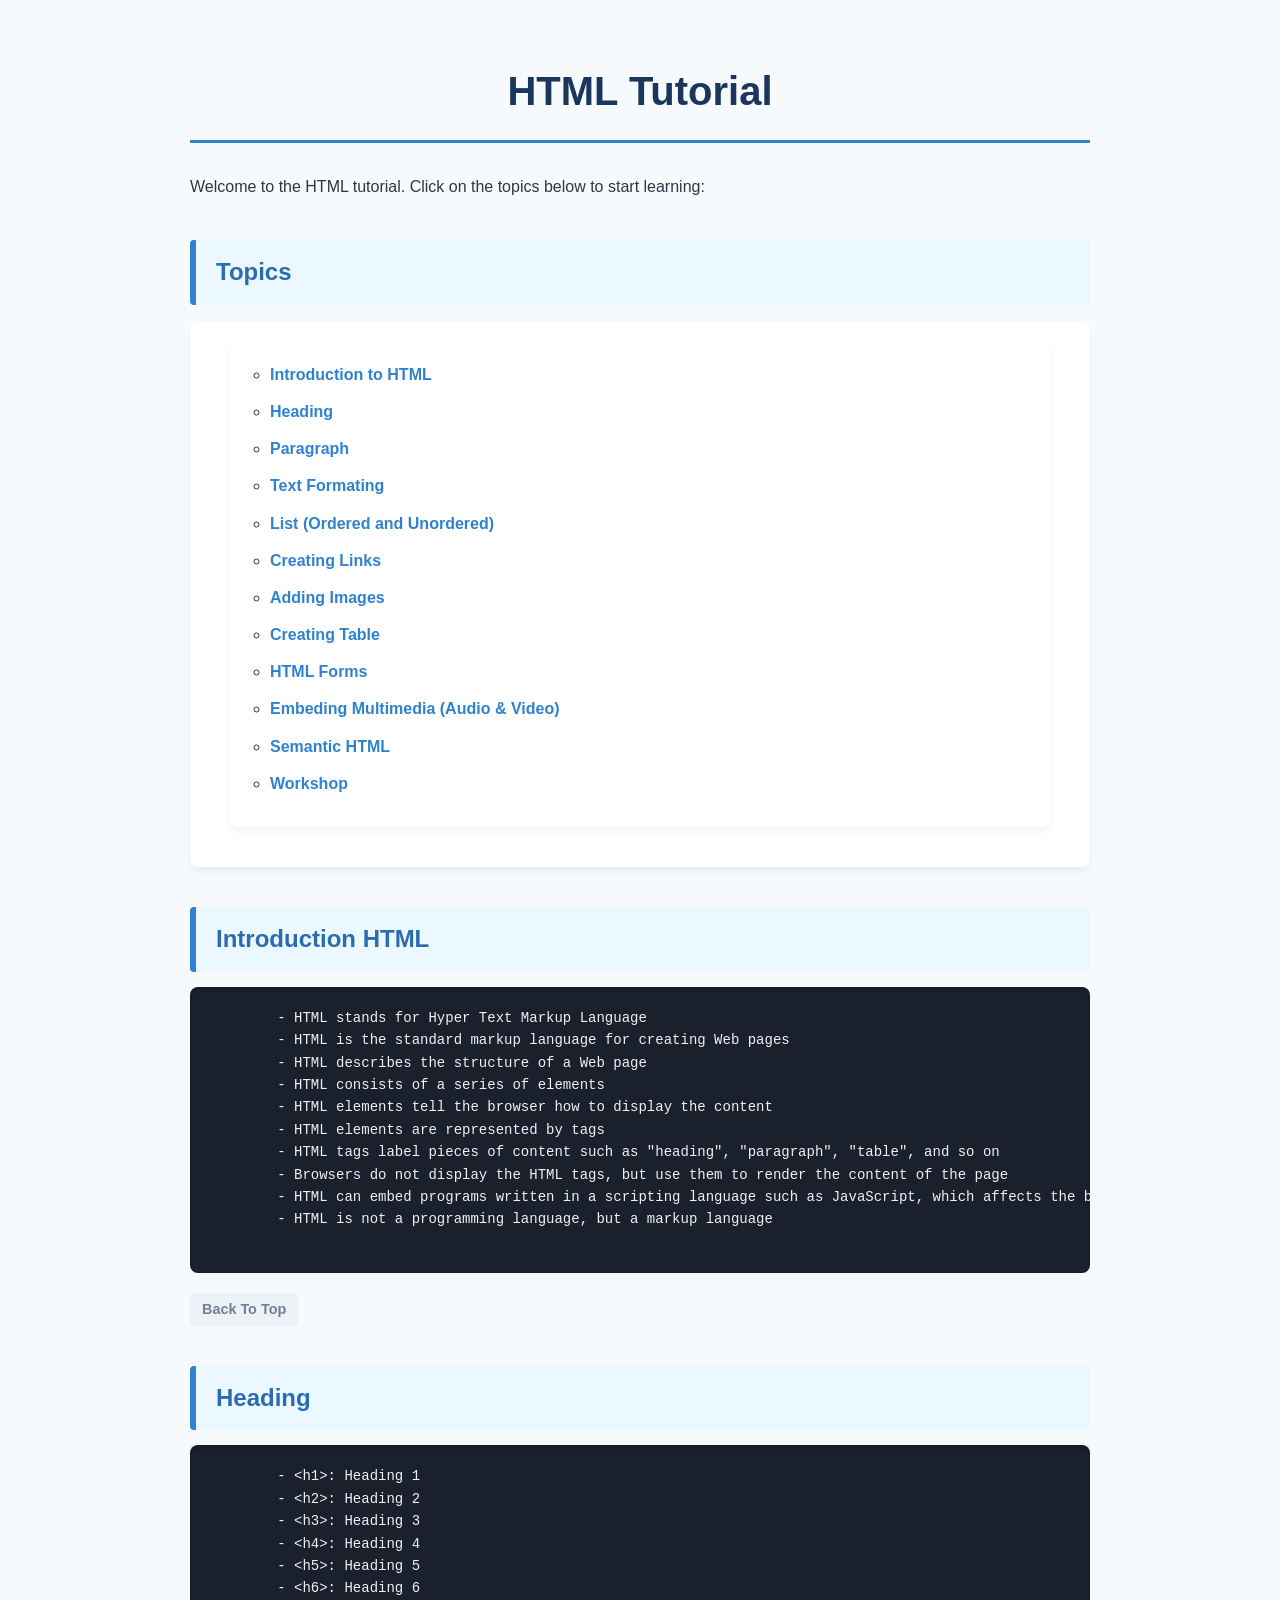
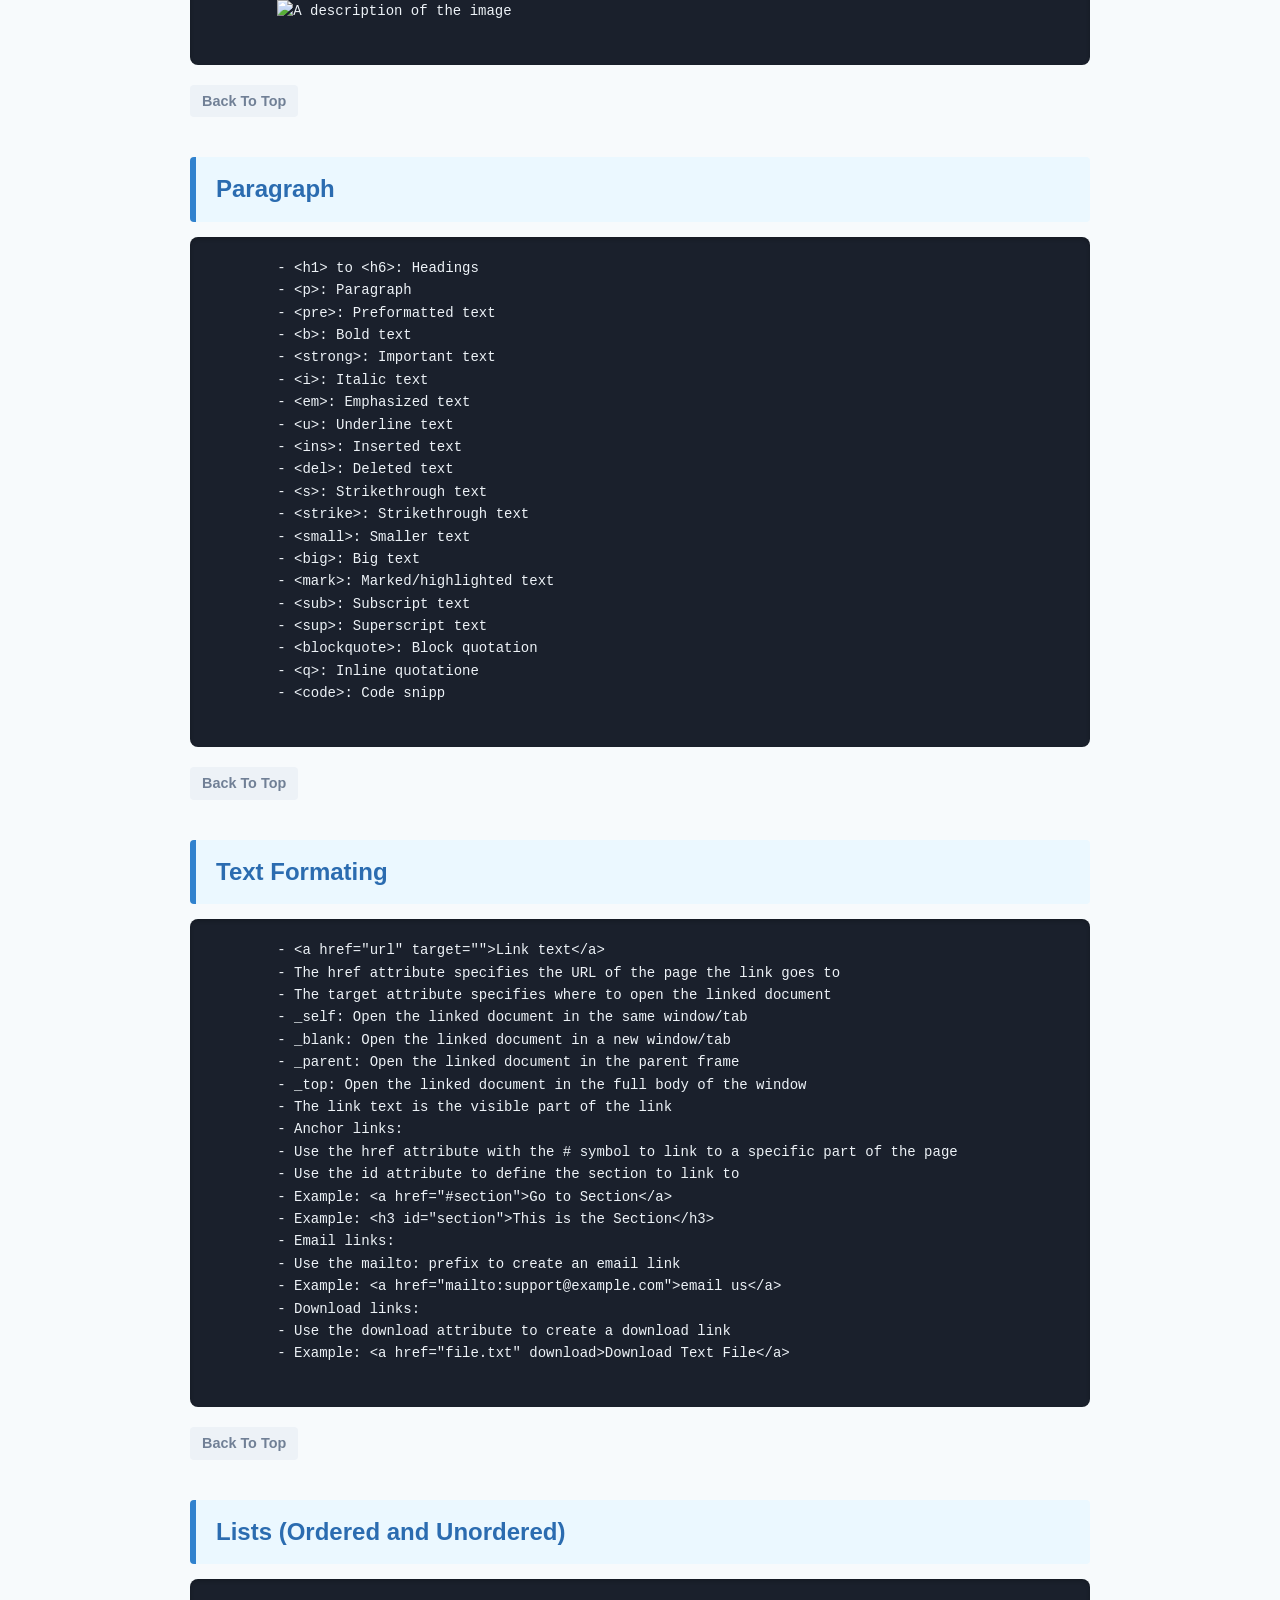
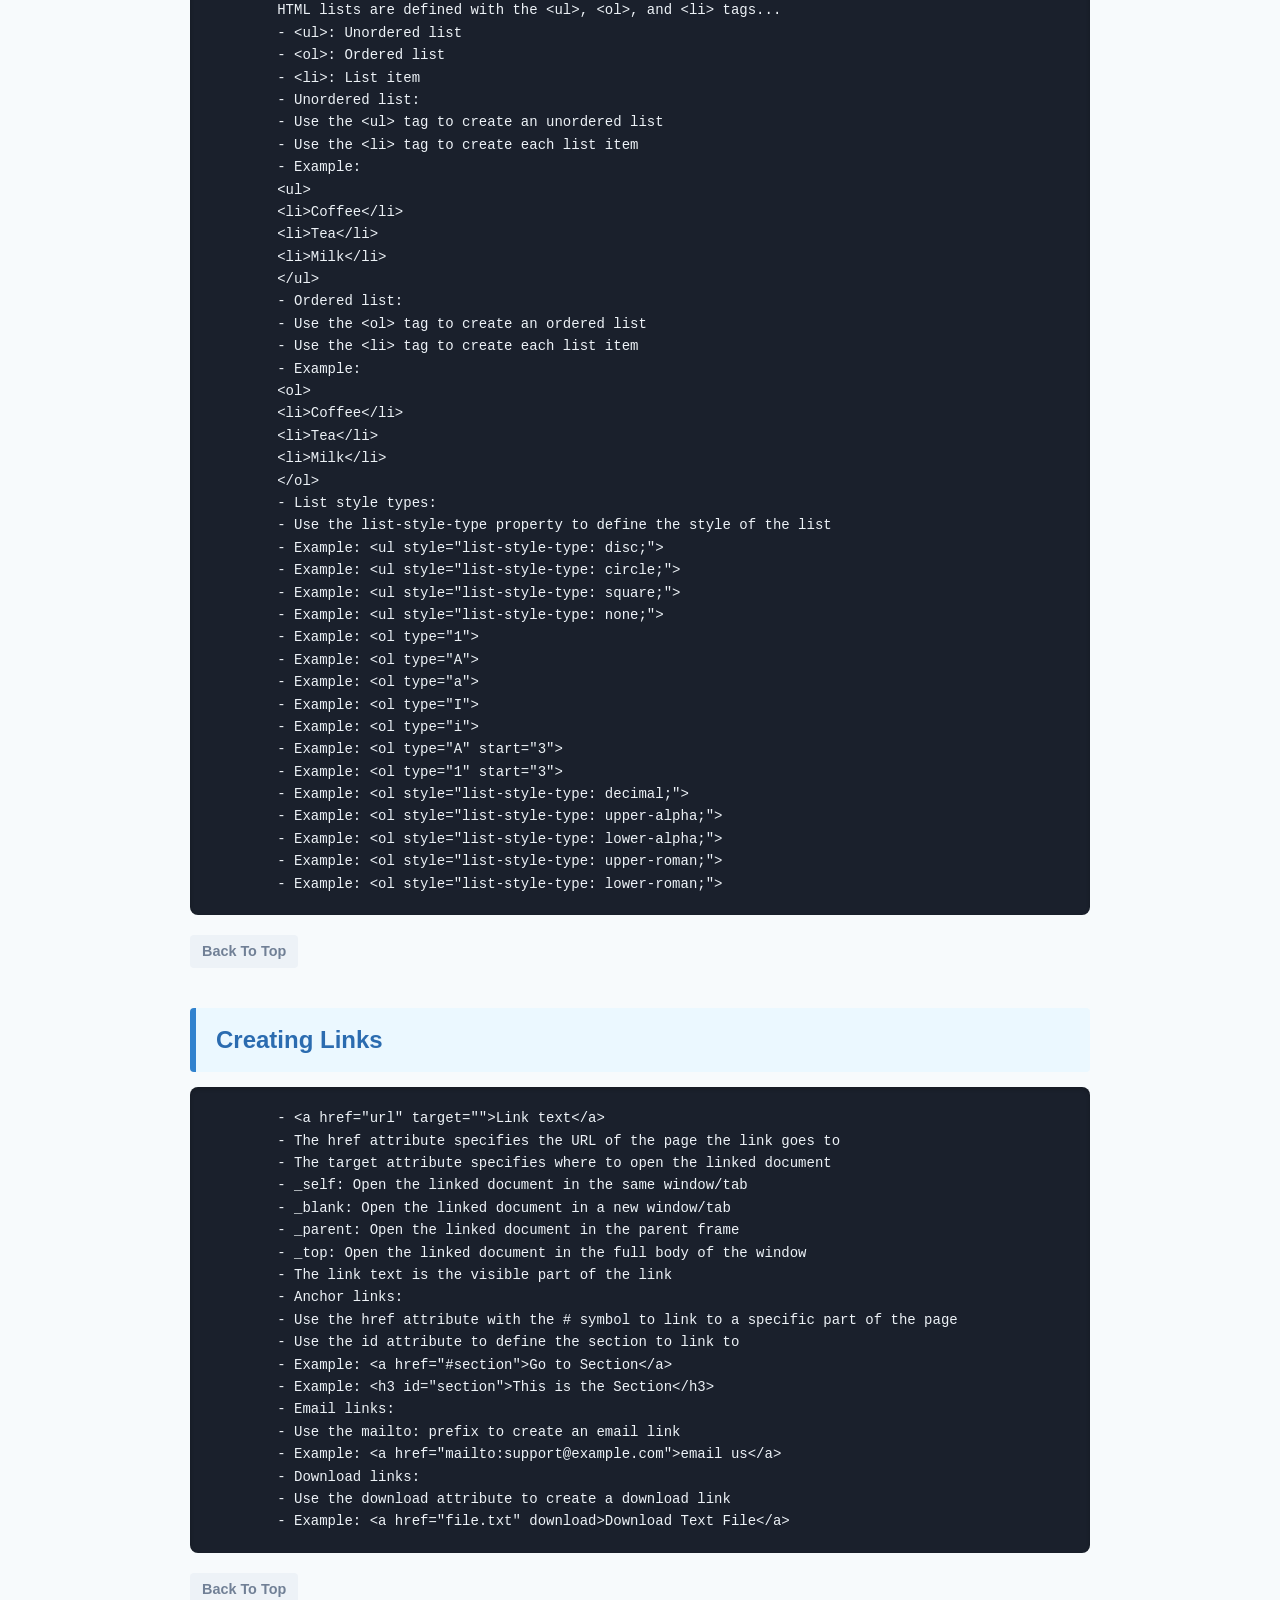
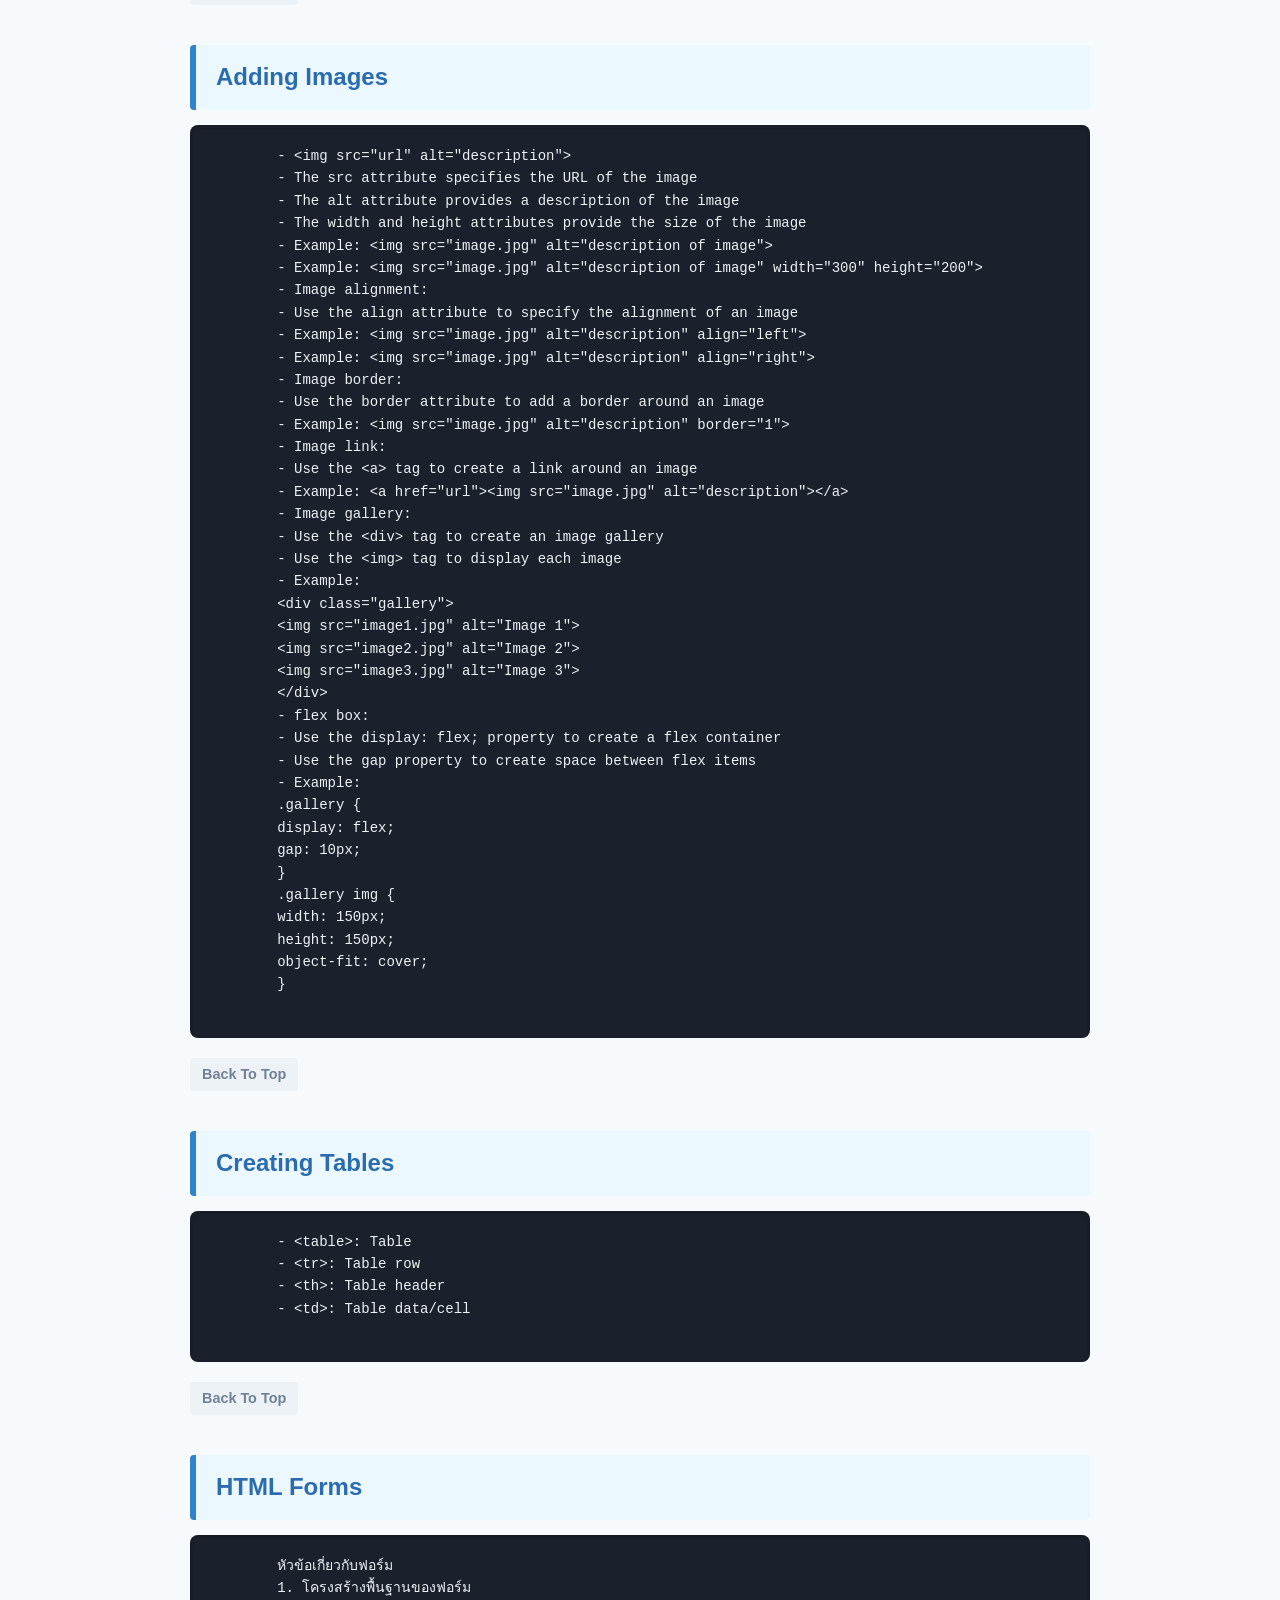
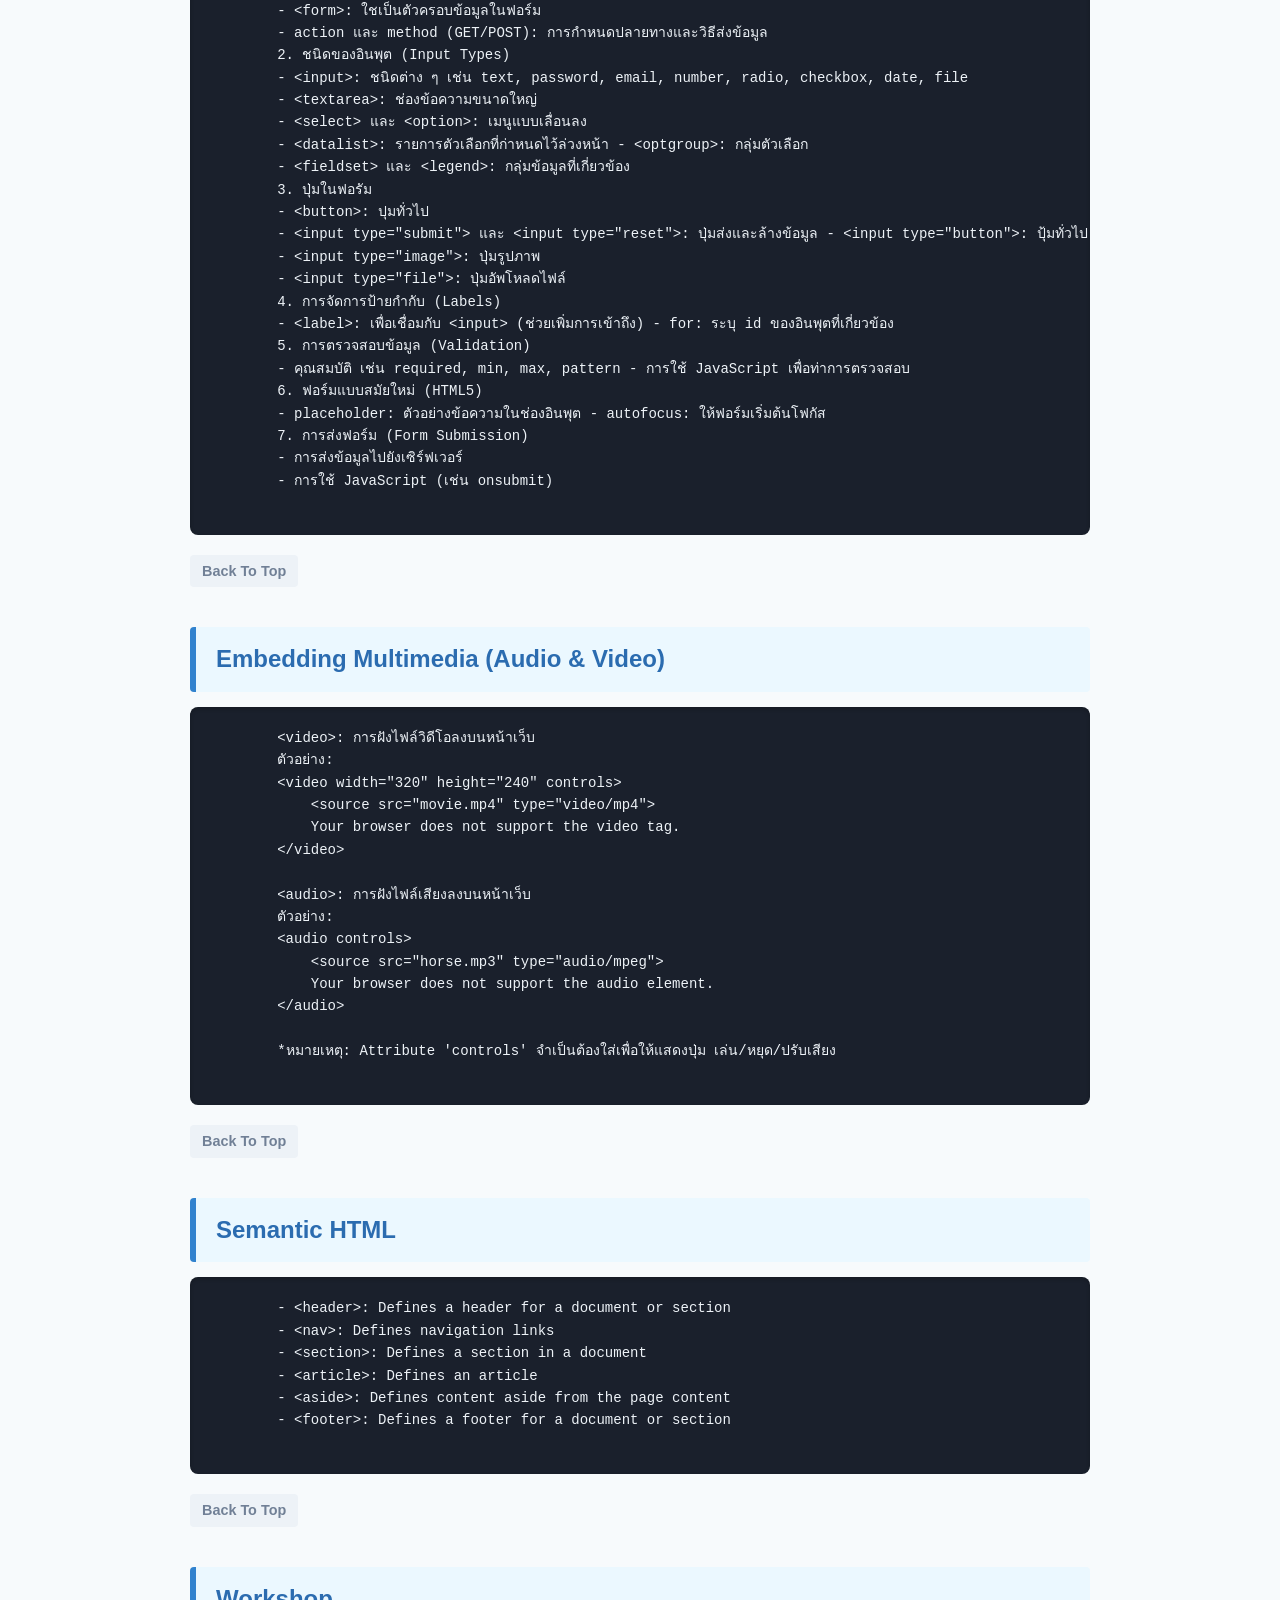
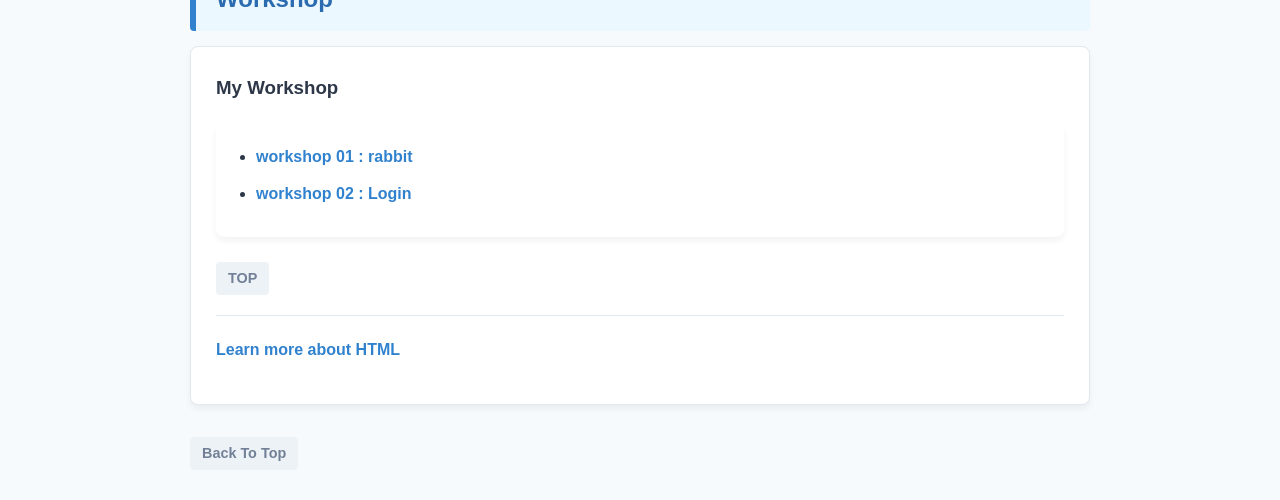
==== WebDesign2/index.html @ a254de2a "How to use HTML" ====
<!DOCTYPE html>
<html lang="en">

<head>
    <meta charset="UTF-8">
    <meta name="viewport" content="width=device-width, initial-scale=1.0">
    <title>Web Workshop : 684259008</title>
    <link rel="stylesheet" href="index.css">
</head>

<body>
    <h1>HTML Tutorial</h1>
    <p>Welcome to the HTML tutorial. Click on the topics below to start learning:</p>

    <h2>Topics</h2>
    <ul>
<ul>
        <li><a href="#intro">Introduction to HTML</a></li>
        <li><a href="#heading">Heading</a></li>
        <li><a href="#paragraph">Paragraph</a></li>
        <li><a href="#formatting">Text Formating</a></li>
        <li><a href="#lists">List (Ordered and Unordered)</a></li>
        <li><a href="#links">Creating Links</a></li>
        <li><a href="#images">Adding Images</a></li>
        <li><a href="#tables">Creating Table</a></li>
        <li><a href="#forms">HTML Forms</a></li>
        <li><a href="#multimedia">Embeding Multimedia (Audio & Video)</a></li>
        <li><a href="#semantic">Semantic HTML</a></li>
        <li><a href="#workshop">Workshop</a></li>
    </ul>
    </ul>

    <h2 id="intro">Introduction HTML</h2>
    <pre>
        - HTML stands for Hyper Text Markup Language
        - HTML is the standard markup language for creating Web pages
        - HTML describes the structure of a Web page
        - HTML consists of a series of elements
        - HTML elements tell the browser how to display the content
        - HTML elements are represented by tags
        - HTML tags label pieces of content such as "heading", "paragraph", "table", and so on
        - Browsers do not display the HTML tags, but use them to render the content of the page
        - HTML can embed programs written in a scripting language such as JavaScript, which affects the behavior and content of web pages 
        - HTML is not a programming language, but a markup language
    </pre>
    <a href="#top">Back To Top</a>

    <h2 id="heading">Heading</h2>
    <pre>
        - &lt;h1&gt;: Heading 1
        - &lt;h2&gt;: Heading 2
        - &lt;h3&gt;: Heading 3
        - &lt;h4&gt;: Heading 4
        - &lt;h5&gt;: Heading 5
        - &lt;h6&gt;: Heading 6
        <img src="image.jpg" alt="A description of the image">
    </pre>
    <a href="#top">Back To Top</a>

    <h2 id="paragraph">Paragraph</h2>
    <pre>
        - &lt;h1&gt; to &lt;h6&gt;: Headings
        - &lt;p&gt;: Paragraph
        - &lt;pre&gt;: Preformatted text
        - &lt;b&gt;: Bold text
        - &lt;strong&gt;: Important text
        - &lt;i&gt;: Italic text
        - &lt;em&gt;: Emphasized text
        - &lt;u&gt;: Underline text
        - &lt;ins&gt;: Inserted text
        - &lt;del&gt;: Deleted text
        - &lt;s&gt;: Strikethrough text
        - &lt;strike&gt;: Strikethrough text
        - &lt;small&gt;: Smaller text
        - &lt;big&gt;: Big text
        - &lt;mark&gt;: Marked/highlighted text
        - &lt;sub&gt;: Subscript text
        - &lt;sup&gt;: Superscript text
        - &lt;blockquote&gt;: Block quotation
        - &lt;q&gt;: Inline quotatione
        - &lt;code&gt;: Code snipp
    </pre>
    <a href="#top">Back To Top</a>

    <h2 id="formatting">Text Formating</h2>
    <pre>
        - &lt;a href="url" target=""&gt;Link text&lt;/a&gt;
        - The href attribute specifies the URL of the page the link goes to
        - The target attribute specifies where to open the linked document
        - _self: Open the linked document in the same window/tab
        - _blank: Open the linked document in a new window/tab
        - _parent: Open the linked document in the parent frame
        - _top: Open the linked document in the full body of the window
        - The link text is the visible part of the link
        - Anchor links:
        - Use the href attribute with the # symbol to link to a specific part of the page
        - Use the id attribute to define the section to link to
        - Example: &lt;a href="#section"&gt;Go to Section&lt;/a&gt;
        - Example: &lt;h3 id="section"&gt;This is the Section&lt;/h3&gt;
        - Email links:
        - Use the mailto: prefix to create an email link
        - Example: &lt;a href="mailto:support@example.com"&gt;email us&lt;/a&gt;
        - Download links:
        - Use the download attribute to create a download link
        - Example: &lt;a href="file.txt" download&gt;Download Text File&lt;/a&gt;
    </pre>
    <a href="#top">Back To Top</a>

    <h2 id="lists">Lists (Ordered and Unordered)</h2>
    <pre>
        HTML lists are defined with the &lt;ul&gt;, &lt;ol&gt;, and &lt;li&gt; tags...
        - &lt;ul&gt;: Unordered list
        - &lt;ol&gt;: Ordered list
        - &lt;li&gt;: List item
        - Unordered list:
        - Use the &lt;ul&gt; tag to create an unordered list
        - Use the &lt;li&gt; tag to create each list item
        - Example:
        &lt;ul&gt;
        &lt;li&gt;Coffee&lt;/li&gt;
        &lt;li&gt;Tea&lt;/li&gt;
        &lt;li&gt;Milk&lt;/li&gt;
        &lt;/ul&gt;
        - Ordered list:
        - Use the &lt;ol&gt; tag to create an ordered list
        - Use the &lt;li&gt; tag to create each list item
        - Example:
        &lt;ol&gt;
        &lt;li&gt;Coffee&lt;/li&gt;
        &lt;li&gt;Tea&lt;/li&gt;
        &lt;li&gt;Milk&lt;/li&gt;
        &lt;/ol&gt;
        - List style types:
        - Use the list-style-type property to define the style of the list
        - Example: &lt;ul style="list-style-type: disc;"&gt;
        - Example: &lt;ul style="list-style-type: circle;"&gt;
        - Example: &lt;ul style="list-style-type: square;"&gt;
        - Example: &lt;ul style="list-style-type: none;"&gt;
        - Example: &lt;ol type="1"&gt;
        - Example: &lt;ol type="A"&gt;
        - Example: &lt;ol type="a"&gt;
        - Example: &lt;ol type="I"&gt;
        - Example: &lt;ol type="i"&gt;
        - Example: &lt;ol type="A" start="3"&gt;
        - Example: &lt;ol type="1" start="3"&gt;
        - Example: &lt;ol style="list-style-type: decimal;"&gt;
        - Example: &lt;ol style="list-style-type: upper-alpha;"&gt;
        - Example: &lt;ol style="list-style-type: lower-alpha;"&gt;
        - Example: &lt;ol style="list-style-type: upper-roman;"&gt;
        - Example: &lt;ol style="list-style-type: lower-roman;"&gt;
</pre>
    <a href="#top">Back To Top</a>

    <h2 id="links">Creating Links</h2>
    <pre>
        - &lt;a href="url" target=""&gt;Link text&lt;/a&gt;
        - The href attribute specifies the URL of the page the link goes to
        - The target attribute specifies where to open the linked document
        - _self: Open the linked document in the same window/tab
        - _blank: Open the linked document in a new window/tab
        - _parent: Open the linked document in the parent frame
        - _top: Open the linked document in the full body of the window
        - The link text is the visible part of the link
        - Anchor links:
        - Use the href attribute with the # symbol to link to a specific part of the page
        - Use the id attribute to define the section to link to
        - Example: &lt;a href="#section"&gt;Go to Section&lt;/a&gt;
        - Example: &lt;h3 id="section"&gt;This is the Section&lt;/h3&gt;
        - Email links:
        - Use the mailto: prefix to create an email link
        - Example: &lt;a href="mailto:support@example.com"&gt;email us&lt;/a&gt;
        - Download links:
        - Use the download attribute to create a download link
        - Example: &lt;a href="file.txt" download&gt;Download Text File&lt;/a&gt;
</pre>
    <a href="#top">Back To Top</a>

    <h2 id="images">Adding Images</h2>
    <pre>
        - &lt;img src="url" alt="description"&gt;
        - The src attribute specifies the URL of the image
        - The alt attribute provides a description of the image
        - The width and height attributes provide the size of the image
        - Example: &lt;img src="image.jpg" alt="description of image"&gt;
        - Example: &lt;img src="image.jpg" alt="description of image" width="300" height="200"&gt;
        - Image alignment:
        - Use the align attribute to specify the alignment of an image
        - Example: &lt;img src="image.jpg" alt="description" align="left"&gt;
        - Example: &lt;img src="image.jpg" alt="description" align="right"&gt;
        - Image border:
        - Use the border attribute to add a border around an image
        - Example: &lt;img src="image.jpg" alt="description" border="1"&gt;
        - Image link:
        - Use the &lt;a&gt; tag to create a link around an image
        - Example: &lt;a href="url"&gt;&lt;img src="image.jpg" alt="description"&gt;&lt;/a&gt;
        - Image gallery:
        - Use the &lt;div&gt; tag to create an image gallery
        - Use the &lt;img&gt; tag to display each image
        - Example:
        &lt;div class="gallery"&gt;
        &lt;img src="image1.jpg" alt="Image 1"&gt;
        &lt;img src="image2.jpg" alt="Image 2"&gt;
        &lt;img src="image3.jpg" alt="Image 3"&gt;
        &lt;/div>
        - flex box:
        - Use the display: flex; property to create a flex container
        - Use the gap property to create space between flex items
        - Example:
        .gallery {
        display: flex;
        gap: 10px;
        }
        .gallery img {
        width: 150px;
        height: 150px;
        object-fit: cover;
        }
    </pre>
    <a href="#top">Back To Top</a>

    <h2 id="tables">Creating Tables</h2>
    <pre>
        - &lt;table&gt;: Table
        - &lt;tr&gt;: Table row
        - &lt;th&gt;: Table header
        - &lt;td&gt;: Table data/cell
    </pre>
    <a href="#top">Back To Top</a>

    <h2 id="forms">HTML Forms</h2>
    <pre>
        หัวข้อเกี่ยวกับฟอร์ม
        1. โครงสร้างพื้นฐานของฟอร์ม
        - &lt;form&gt;: ใชเป็นตัวครอบข้อมูลในฟอร์ม
        - action และ method (GET/POST): การกําหนดปลายทางและวิธีส่งข้อมูล
        2. ชนิดของอินพุต (Input Types)
        - &lt;input&gt;: ชนิดต่าง ๆ เช่น text, password, email, number, radio, checkbox, date, file
        - &lt;textarea&gt;: ช่องข้อความขนาดใหญ่
        - &lt;select&gt; และ &lt;option&gt;: เมนูแบบเลื่อนลง
        - &lt;datalist&gt;: รายการตัวเลือกที่ก่าหนดไว้ล่วงหน้า - &lt;optgroup&gt;: กลุ่มตัวเลือก
        - &lt;fieldset&gt; และ &lt;legend&gt;: กลุ่มข้อมูลที่เกี่ยวข้อง
        3. ปุ่มในฟอรัม
        - &lt;button&gt;: ปุมทั่วไป
        - &lt;input type="submit"&gt; และ &lt;input type="reset"&gt;: ปุ่มส่งและล้างข้อมูล - &lt;input type="button"&gt;: ปุ้มทั่วไป
        - &lt;input type="image"&gt;: ปุ่มรูปภาพ
        - &lt;input type="file"&gt;: ปุ่มอัพโหลดไฟล์
        4. การจัดการป้ายกํากับ (Labels)
        - &lt;label&gt;: เพื่อเชื่อมกับ &lt;input&gt; (ช่วยเพิ่มการเข้าถึง) - for: ระบุ id ของอินพุตที่เกี่ยวข้อง
        5. การตรวจสอบข้อมูล (Validation)
        - คุณสมบัติ เช่น required, min, max, pattern - การใช้ JavaScript เพื่อท่าการตรวจสอบ
        6. ฟอร์มแบบสมัยใหม่ (HTML5)
        - placeholder: ตัวอย่างข้อความในช่องอินพุต - autofocus: ให้ฟอร์มเริ่มต้นโฟกัส
        7. การส่งฟอร์ม (Form Submission)
        - การส่งข้อมูลไปยังเซิร์ฟเวอร์
        - การใช้ JavaScript (เช่น onsubmit)
    </pre>
    <a href="#top">Back To Top</a>

    <h2 id="multimedia">Embedding Multimedia (Audio & Video)</h2>
    <pre>
        &lt;video&gt;: การฝังไฟล์วิดีโอลงบนหน้าเว็บ
        ตัวอย่าง:
        &lt;video width="320" height="240" controls&gt;
            &lt;source src="movie.mp4" type="video/mp4"&gt;
            Your browser does not support the video tag.
        &lt;/video&gt;

        &lt;audio&gt;: การฝังไฟล์เสียงลงบนหน้าเว็บ
        ตัวอย่าง:
        &lt;audio controls&gt;
            &lt;source src="horse.mp3" type="audio/mpeg"&gt;
            Your browser does not support the audio element.
        &lt;/audio&gt;

        *หมายเหตุ: Attribute 'controls' จำเป็นต้องใส่เพื่อให้แสดงปุ่ม เล่น/หยุด/ปรับเสียง
    </pre>
    <a href="#top">Back To Top</a>

    <h2 id="semantic">Semantic HTML</h2>
    <pre>
        - &lt;header&gt;: Defines a header for a document or section
        - &lt;nav&gt;: Defines navigation links
        - &lt;section&gt;: Defines a section in a document
        - &lt;article&gt;: Defines an article
        - &lt;aside&gt;: Defines content aside from the page content
        - &lt;footer&gt;: Defines a footer for a document or section
    </pre>
    <a href="#top">Back To Top</a>

    <h2 id="workshop">Workshop</h2>
    <div class="workshop-box">
        <h3>My Workshop</h3>
        <ul>
            <li><a href="">workshop 01 : rabbit</a></li>
            <li><a href="">workshop 02 : Login</a></li>
        </ul>
        <p><a href="#top">TOP</a></p>
        <hr>
        <p><a href="https://www.w3schools.com/html/" target="_blank">Learn more about HTML</a></p>
    </div>
    <br>
    <a href="#top">Back To Top</a>

</body>

</html>
---- WebDesign2/index.css ----
body {
    font-family: 'Segoe UI', Tahoma, Geneva, Verdana, sans-serif;
    line-height: 1.7;
    color: #2d3748;
    max-width: 900px;
    margin: 0 auto;
    padding: 30px 20px;
    background-color: #f7fafc;
}

h1 {
    color: #1a365d;
    border-bottom: 3px solid #3182ce;
    padding-bottom: 15px;
    text-align: center;
    font-size: 2.5rem;
    margin-bottom: 30px;
}

h2 {
    color: #2b6cb0;
    background-color: #ebf8ff;
    padding: 12px 20px;
    border-left: 6px solid #3182ce;
    border-radius: 4px;
    margin-top: 40px;
    margin-bottom: 15px;
    font-size: 1.5rem;
}

pre {
    background-color: #1a202c;
    color: #edf2f7;
    padding: 20px;
    border-radius: 8px;
    overflow-x: auto;
    font-family: 'Fira Code', 'Courier New', Courier, monospace;
    font-size: 14px;
    line-height: 1.6;
    box-shadow: inset 0 2px 4px rgba(0,0,0,0.2);
    margin-bottom: 15px;
}

ul {
    background: #ffffff;
    padding: 20px 40px;
    border-radius: 8px;
    box-shadow: 0 4px 6px rgba(0, 0, 0, 0.05);
    margin-bottom: 20px;
}

li {
    margin-bottom: 10px;
}

a {
    color: #3182ce;
    text-decoration: none;
    font-weight: 600;
    transition: color 0.2s ease;
}

a:hover {
    color: #2b6cb0;
    text-decoration: underline;
}

a[href="#top"] {
    display: inline-block;
    font-size: 0.9rem;
    color: #718096;
    background: #edf2f7;
    padding: 4px 12px;
    border-radius: 4px;
    margin-top: 5px;
}

a[href="#top"]:hover {
    background: #e2e8f0;
    color: #4a5568;
    text-decoration: none;
}

.workshop-box {
    background-color: #ffffff;
    border: 1px solid #e2e8f0;
    padding: 25px;
    border-radius: 8px;
    box-shadow: 0 4px 6px rgba(0, 0, 0, 0.05);
}

.workshop-box h3 {
    margin-top: 0;
    color: #2d3748;
}

hr {
    border: 0;
    border-top: 1px solid #e2e8f0;
    margin: 20px 0;
}
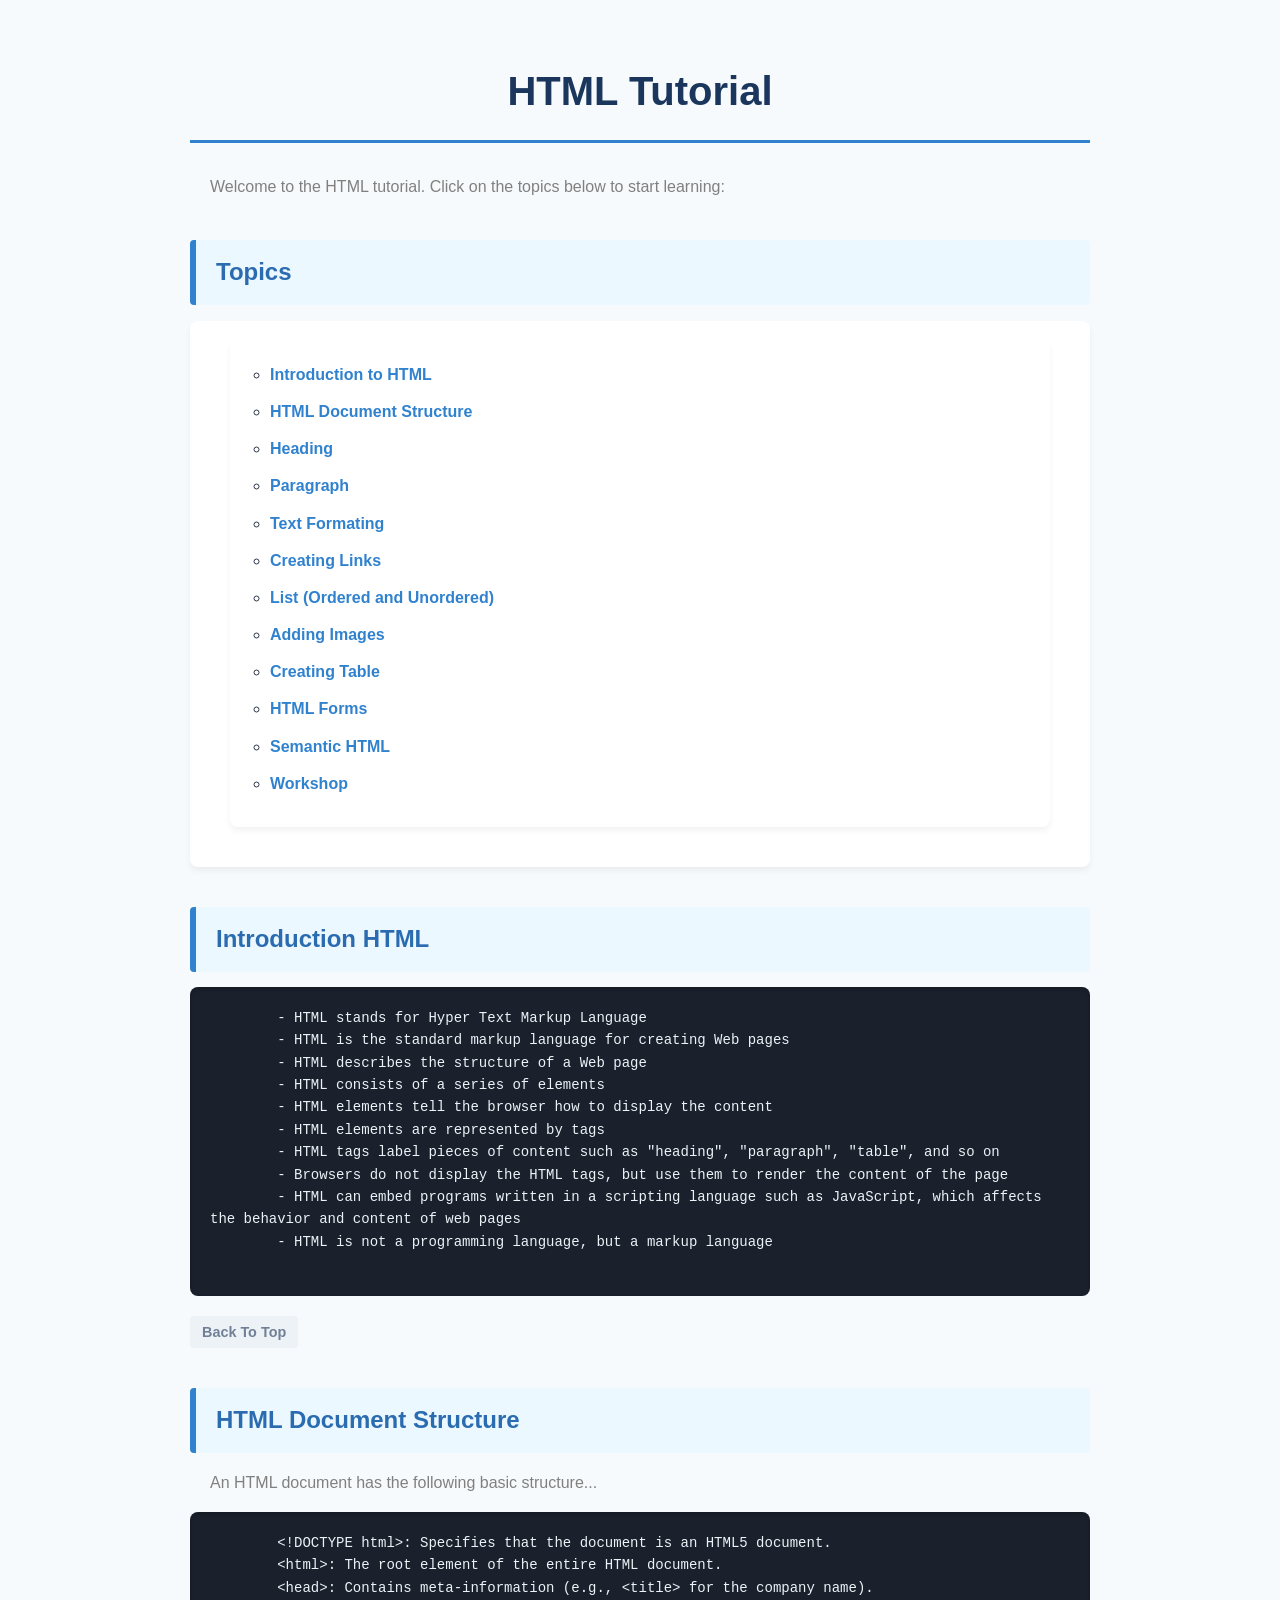
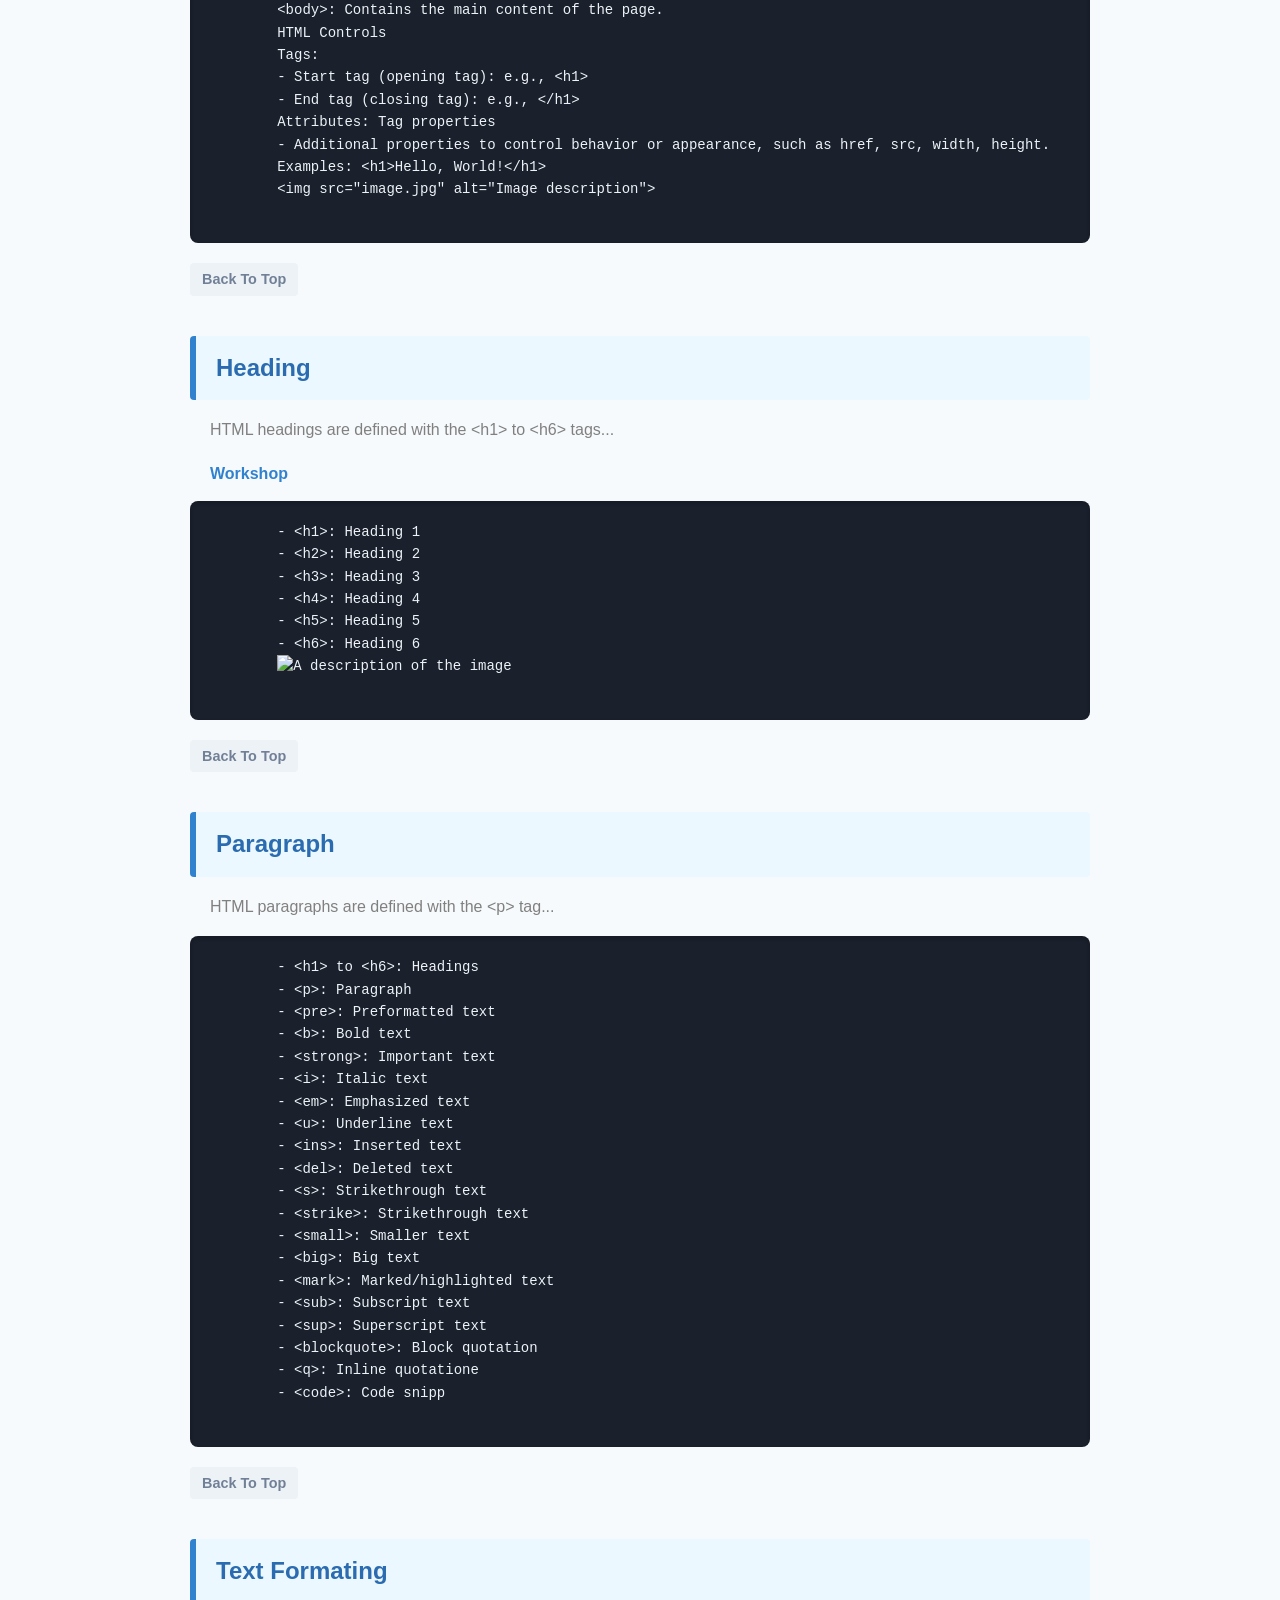
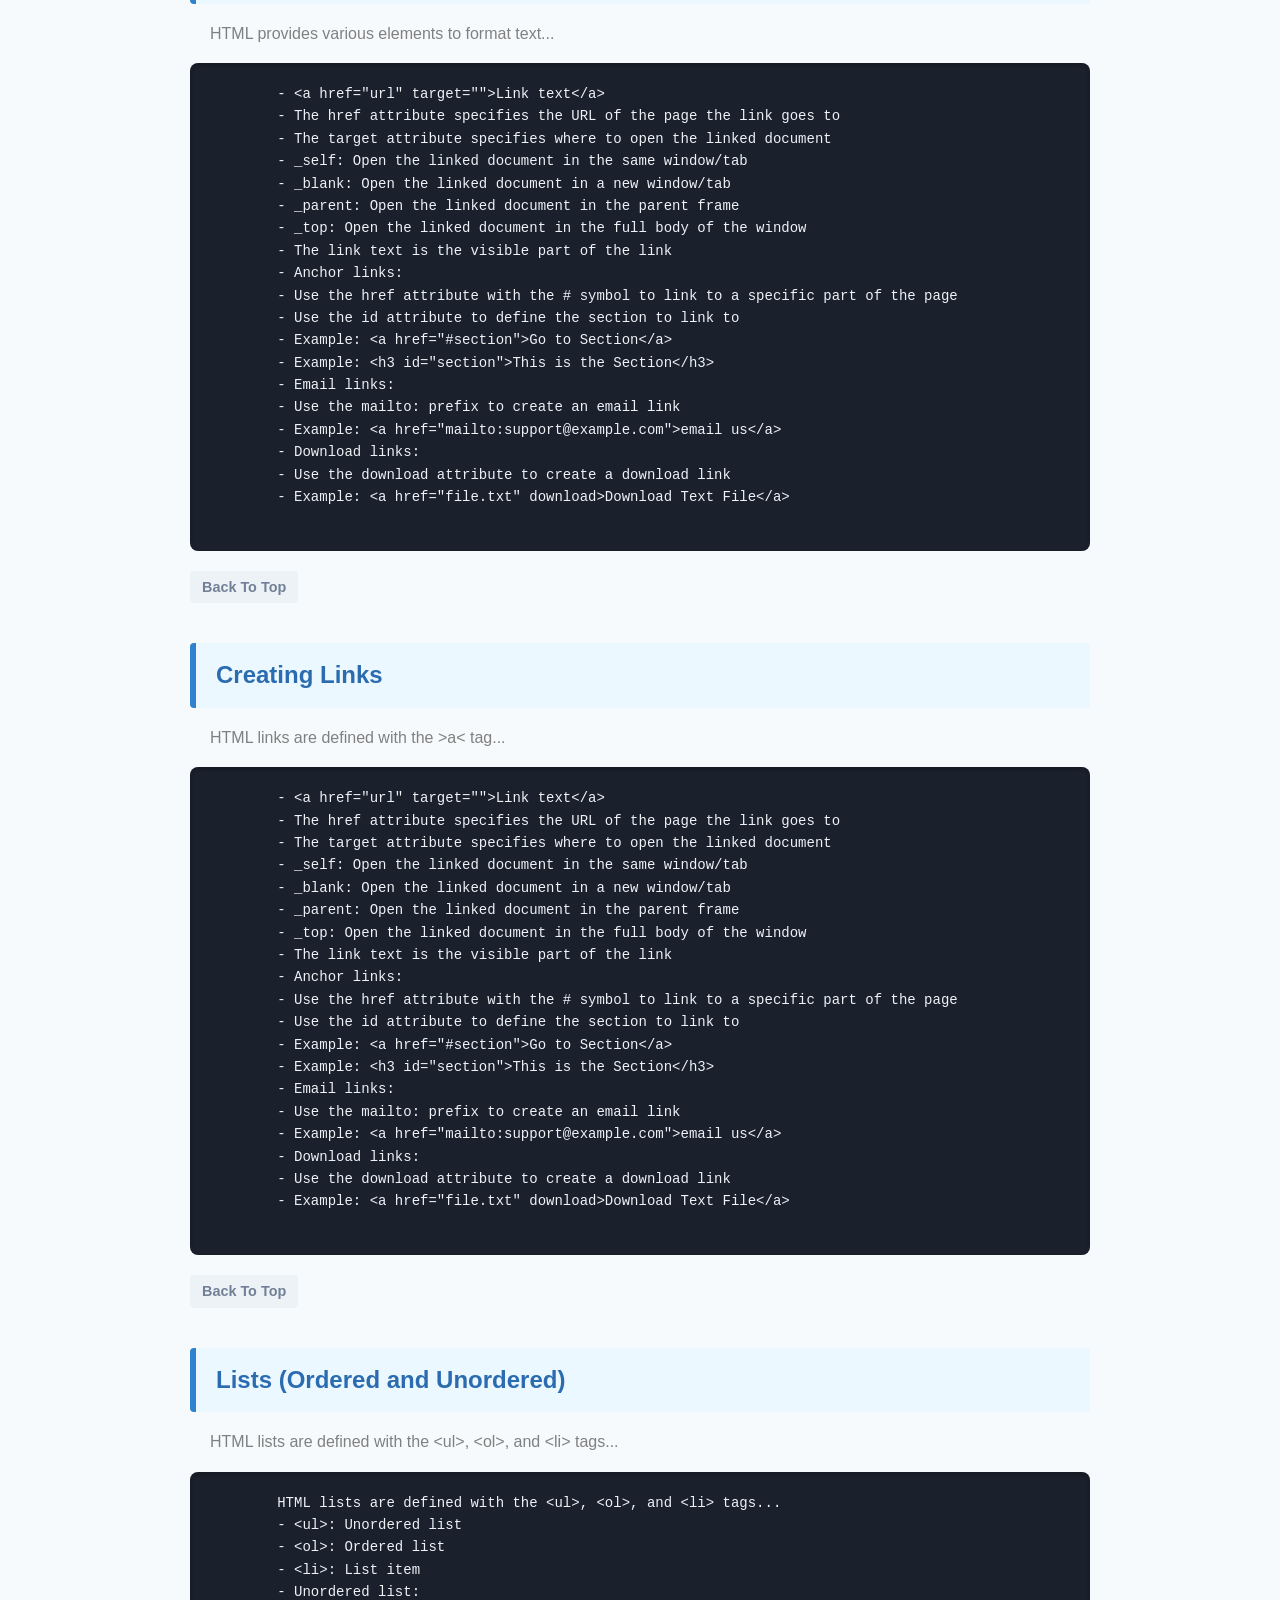
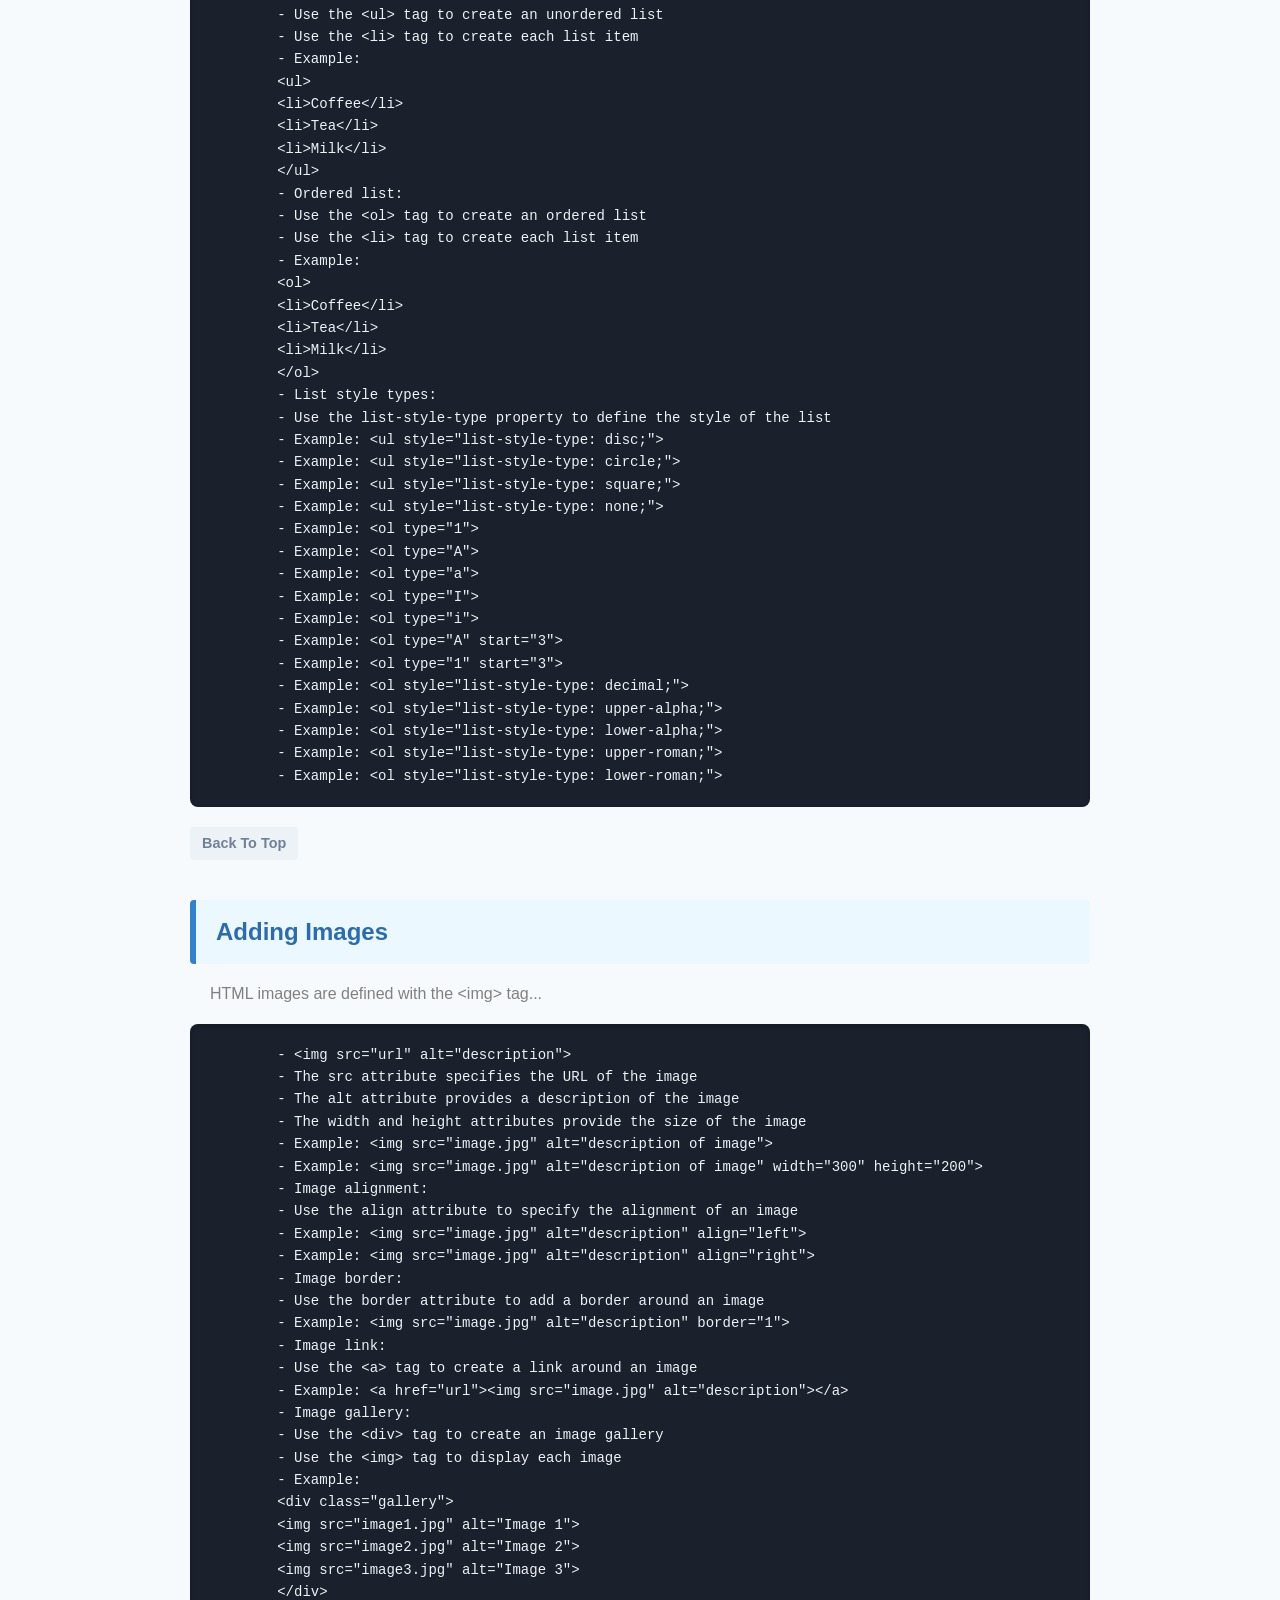
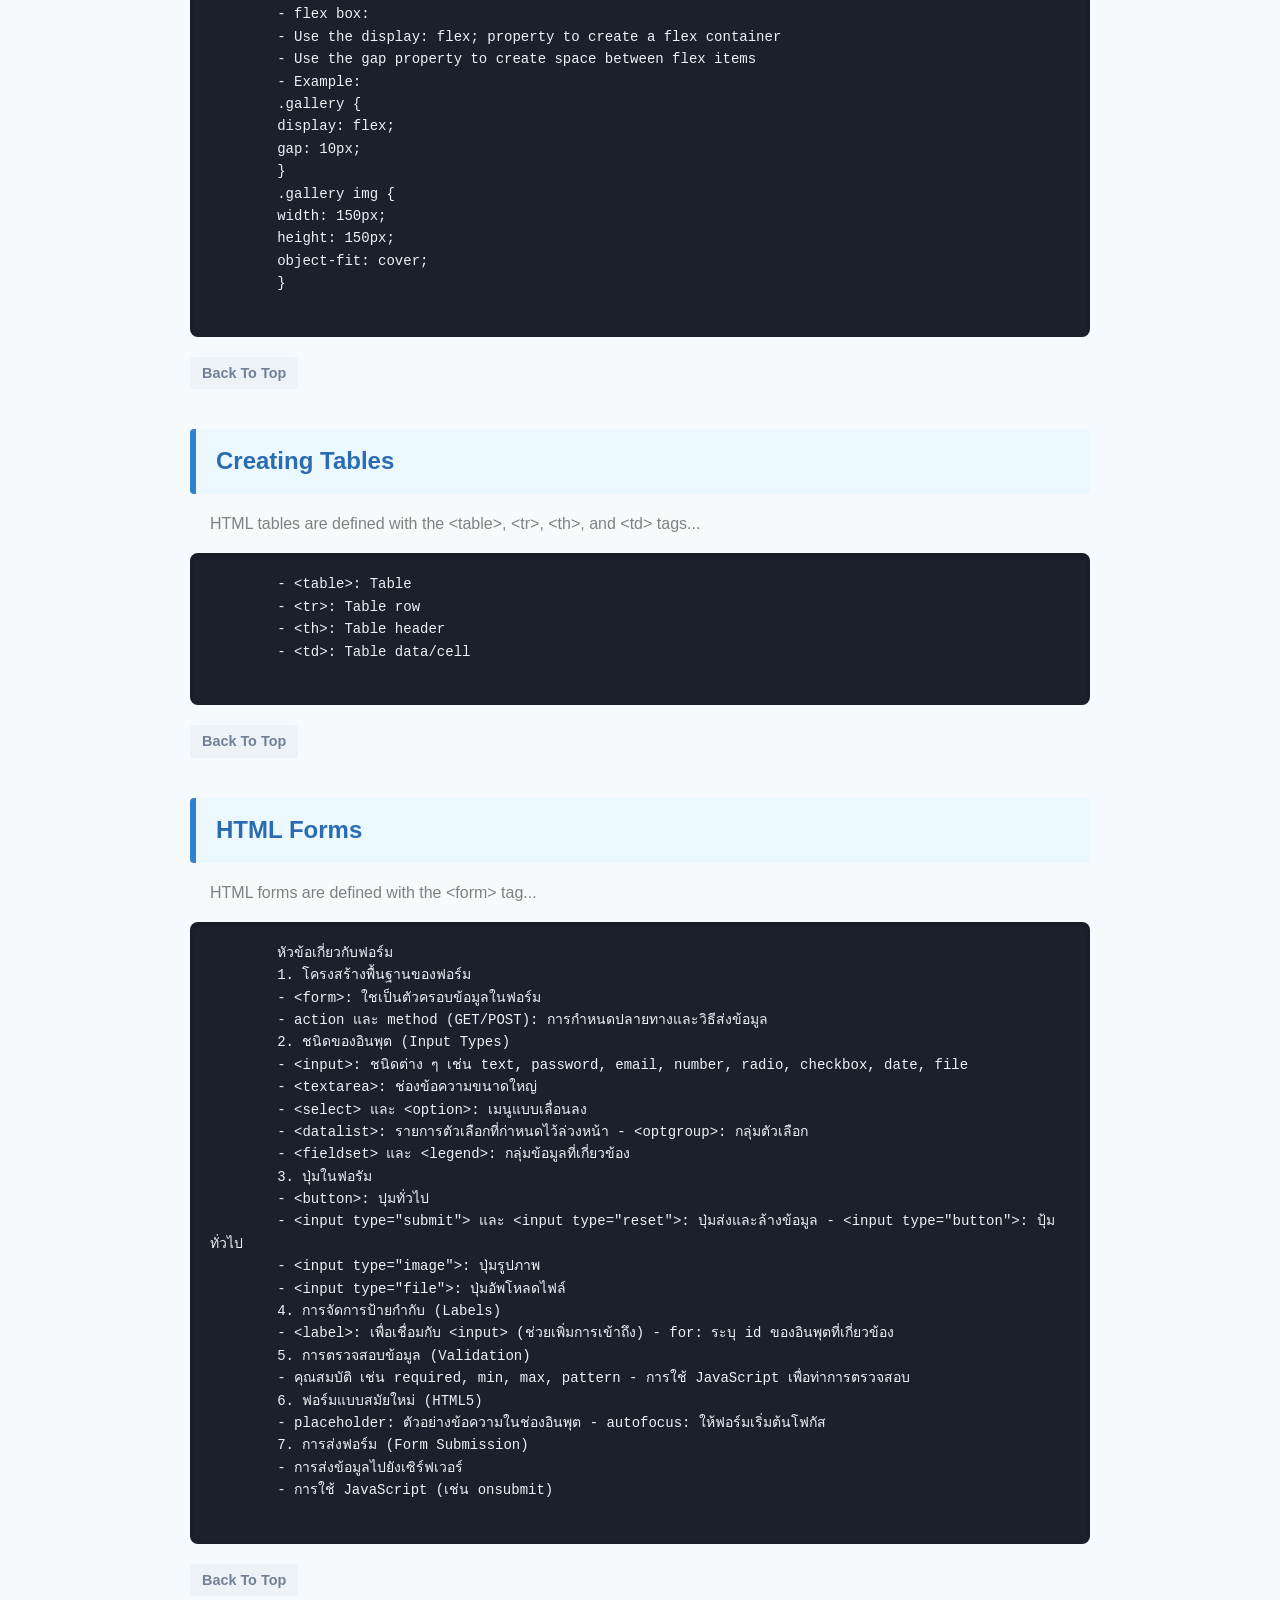
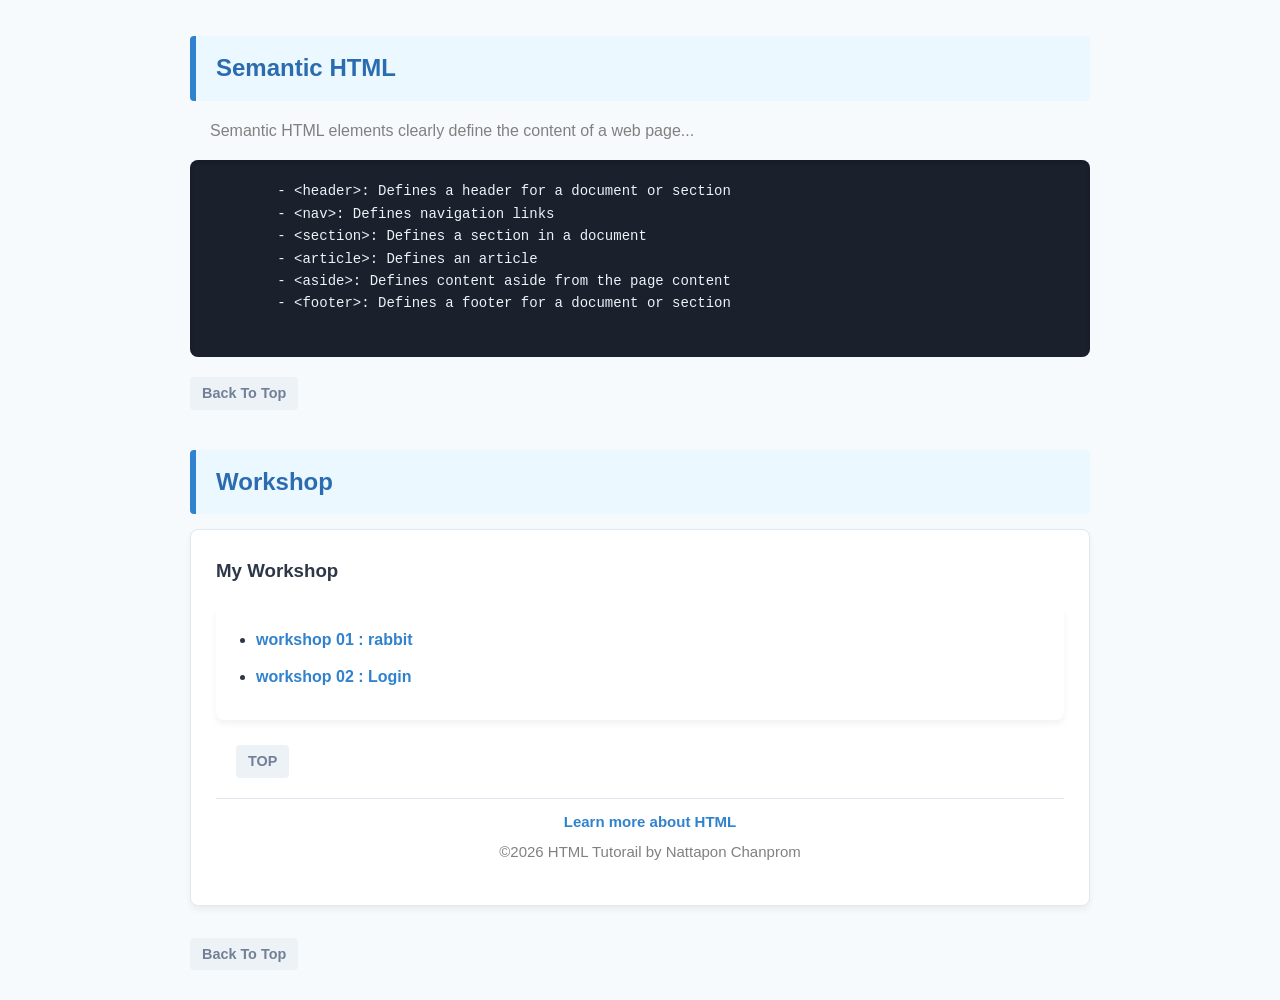
==== commit dcb7c9f3: "last" ====
--- a/WebDesign2/index.html
+++ b/WebDesign2/index.html
@@ -14,20 +14,20 @@
 
     <h2>Topics</h2>
     <ul>
-<ul>
-        <li><a href="#intro">Introduction to HTML</a></li>
-        <li><a href="#heading">Heading</a></li>
-        <li><a href="#paragraph">Paragraph</a></li>
-        <li><a href="#formatting">Text Formating</a></li>
-        <li><a href="#lists">List (Ordered and Unordered)</a></li>
-        <li><a href="#links">Creating Links</a></li>
-        <li><a href="#images">Adding Images</a></li>
-        <li><a href="#tables">Creating Table</a></li>
-        <li><a href="#forms">HTML Forms</a></li>
-        <li><a href="#multimedia">Embeding Multimedia (Audio & Video)</a></li>
-        <li><a href="#semantic">Semantic HTML</a></li>
-        <li><a href="#workshop">Workshop</a></li>
-    </ul>
+        <ul>
+            <li><a href="#intro">Introduction to HTML</a></li>
+            <li><a href="#document">HTML Document Structure</a></li>
+            <li><a href="#heading">Heading</a></li>
+            <li><a href="#paragraph">Paragraph</a></li>
+            <li><a href="#formatting">Text Formating</a></li>
+            <li><a href="#links">Creating Links</a></li>
+            <li><a href="#lists">List (Ordered and Unordered)</a></li>
+            <li><a href="#images">Adding Images</a></li>
+            <li><a href="#tables">Creating Table</a></li>
+            <li><a href="#forms">HTML Forms</a></li>
+            <li><a href="#semantic">Semantic HTML</a></li>
+            <li><a href="#workshop">Workshop</a></li>
+        </ul>
     </ul>
 
     <h2 id="intro">Introduction HTML</h2>
@@ -45,7 +45,27 @@
     </pre>
     <a href="#top">Back To Top</a>
 
+    <h2 id="document">HTML Document Structure</h2>
+    <p>An HTML document has the following basic structure...</p>
+    <pre>
+        &lt;!DOCTYPE html&gt;: Specifies that the document is an HTML5 document.
+        &lt;html&gt;: The root element of the entire HTML document.
+        &lt;head&gt;: Contains meta-information (e.g., &lt;title&gt; for the company name).
+        &lt;body&gt;: Contains the main content of the page.
+        HTML Controls
+        Tags:
+        - Start tag (opening tag): e.g., &lt;h1&gt;
+        - End tag (closing tag): e.g., &lt;/h1&gt;
+        Attributes: Tag properties
+        - Additional properties to control behavior or appearance, such as href, src, width, height.
+        Examples: &lt;h1&gt;Hello, World!&lt;/h1&gt;
+        &lt;img src="image.jpg" alt="Image description"&gt;
+    </pre>
+    <a href="#top">Back To Top</a>
+
     <h2 id="heading">Heading</h2>
+    <p>HTML headings are defined with the &lt;h1&gt; to &lt;h6&gt; tags...</p>
+    <a href="../WebDesign3/w03-heading.html" class="workshops">Workshop</a>
     <pre>
         - &lt;h1&gt;: Heading 1
         - &lt;h2&gt;: Heading 2
@@ -58,6 +78,7 @@
     <a href="#top">Back To Top</a>
 
     <h2 id="paragraph">Paragraph</h2>
+    <p>HTML paragraphs are defined with the &lt;p&gt; tag...</p>
     <pre>
         - &lt;h1&gt; to &lt;h6&gt;: Headings
         - &lt;p&gt;: Paragraph
@@ -83,6 +104,7 @@
     <a href="#top">Back To Top</a>
 
     <h2 id="formatting">Text Formating</h2>
+    <p>HTML provides various elements to format text...</p>
     <pre>
         - &lt;a href="url" target=""&gt;Link text&lt;/a&gt;
         - The href attribute specifies the URL of the page the link goes to
@@ -106,7 +128,33 @@
     </pre>
     <a href="#top">Back To Top</a>
 
+    <h2 id="links">Creating Links</h2>
+    <p>HTML links are defined with the &gt;a&lt; tag...</p>
+    <pre>
+        - &lt;a href="url" target=""&gt;Link text&lt;/a&gt;
+        - The href attribute specifies the URL of the page the link goes to
+        - The target attribute specifies where to open the linked document
+        - _self: Open the linked document in the same window/tab
+        - _blank: Open the linked document in a new window/tab
+        - _parent: Open the linked document in the parent frame
+        - _top: Open the linked document in the full body of the window
+        - The link text is the visible part of the link
+        - Anchor links:
+        - Use the href attribute with the # symbol to link to a specific part of the page
+        - Use the id attribute to define the section to link to
+        - Example: &lt;a href="#section"&gt;Go to Section&lt;/a&gt;
+        - Example: &lt;h3 id="section"&gt;This is the Section&lt;/h3&gt;
+        - Email links:
+        - Use the mailto: prefix to create an email link
+        - Example: &lt;a href="mailto:support@example.com"&gt;email us&lt;/a&gt;
+        - Download links:
+        - Use the download attribute to create a download link
+        - Example: &lt;a href="file.txt" download&gt;Download Text File&lt;/a&gt;
+    </pre>
+    <a href="#top">Back To Top</a>
+
     <h2 id="lists">Lists (Ordered and Unordered)</h2>
+    <p>HTML lists are defined with the &lt;ul&gt;, &lt;ol&gt;, and &lt;li&gt; tags...</p>
     <pre>
         HTML lists are defined with the &lt;ul&gt;, &lt;ol&gt;, and &lt;li&gt; tags...
         - &lt;ul&gt;: Unordered list
@@ -151,31 +199,8 @@
 </pre>
     <a href="#top">Back To Top</a>
 
-    <h2 id="links">Creating Links</h2>
-    <pre>
-        - &lt;a href="url" target=""&gt;Link text&lt;/a&gt;
-        - The href attribute specifies the URL of the page the link goes to
-        - The target attribute specifies where to open the linked document
-        - _self: Open the linked document in the same window/tab
-        - _blank: Open the linked document in a new window/tab
-        - _parent: Open the linked document in the parent frame
-        - _top: Open the linked document in the full body of the window
-        - The link text is the visible part of the link
-        - Anchor links:
-        - Use the href attribute with the # symbol to link to a specific part of the page
-        - Use the id attribute to define the section to link to
-        - Example: &lt;a href="#section"&gt;Go to Section&lt;/a&gt;
-        - Example: &lt;h3 id="section"&gt;This is the Section&lt;/h3&gt;
-        - Email links:
-        - Use the mailto: prefix to create an email link
-        - Example: &lt;a href="mailto:support@example.com"&gt;email us&lt;/a&gt;
-        - Download links:
-        - Use the download attribute to create a download link
-        - Example: &lt;a href="file.txt" download&gt;Download Text File&lt;/a&gt;
-</pre>
-    <a href="#top">Back To Top</a>
-
     <h2 id="images">Adding Images</h2>
+    <p>HTML images are defined with the &lt;img&gt; tag...</p>
     <pre>
         - &lt;img src="url" alt="description"&gt;
         - The src attribute specifies the URL of the image
@@ -219,6 +244,7 @@
     <a href="#top">Back To Top</a>
 
     <h2 id="tables">Creating Tables</h2>
+    <p>HTML tables are defined with the &lt;table&gt;, &lt;tr&gt;, &lt;th&gt;, and &lt;td&gt; tags...</p>
     <pre>
         - &lt;table&gt;: Table
         - &lt;tr&gt;: Table row
@@ -228,6 +254,7 @@
     <a href="#top">Back To Top</a>
 
     <h2 id="forms">HTML Forms</h2>
+    <p>HTML forms are defined with the &lt;form&gt; tag...</p>
     <pre>
         หัวข้อเกี่ยวกับฟอร์ม
         1. โครงสร้างพื้นฐานของฟอร์ม
@@ -256,27 +283,8 @@
     </pre>
     <a href="#top">Back To Top</a>
 
-    <h2 id="multimedia">Embedding Multimedia (Audio & Video)</h2>
-    <pre>
-        &lt;video&gt;: การฝังไฟล์วิดีโอลงบนหน้าเว็บ
-        ตัวอย่าง:
-        &lt;video width="320" height="240" controls&gt;
-            &lt;source src="movie.mp4" type="video/mp4"&gt;
-            Your browser does not support the video tag.
-        &lt;/video&gt;
-
-        &lt;audio&gt;: การฝังไฟล์เสียงลงบนหน้าเว็บ
-        ตัวอย่าง:
-        &lt;audio controls&gt;
-            &lt;source src="horse.mp3" type="audio/mpeg"&gt;
-            Your browser does not support the audio element.
-        &lt;/audio&gt;
-
-        *หมายเหตุ: Attribute 'controls' จำเป็นต้องใส่เพื่อให้แสดงปุ่ม เล่น/หยุด/ปรับเสียง
-    </pre>
-    <a href="#top">Back To Top</a>
-
     <h2 id="semantic">Semantic HTML</h2>
+    <p>Semantic HTML elements clearly define the content of a web page...</p>
     <pre>
         - &lt;header&gt;: Defines a header for a document or section
         - &lt;nav&gt;: Defines navigation links
@@ -296,7 +304,8 @@
         </ul>
         <p><a href="#top">TOP</a></p>
         <hr>
-        <p><a href="https://www.w3schools.com/html/" target="_blank">Learn more about HTML</a></p>
+        <p class="credit"><a href="https://www.w3schools.com/html/" target="_blank">Learn more about HTML</a></p>
+        <p class="credit">&copy;2026 HTML Tutorail by Nattapon Chanprom</p>
     </div>
     <br>
     <a href="#top">Back To Top</a>
--- a/WebDesign2/index.css
+++ b/WebDesign2/index.css
@@ -1,101 +1,123 @@
+html {
+  scroll-behavior: smooth;
+}
 body {
-    font-family: 'Segoe UI', Tahoma, Geneva, Verdana, sans-serif;
-    line-height: 1.7;
-    color: #2d3748;
-    max-width: 900px;
-    margin: 0 auto;
-    padding: 30px 20px;
-    background-color: #f7fafc;
+  font-family: "Segoe UI", Tahoma, Geneva, Verdana, sans-serif;
+  line-height: 1.7;
+  color: #2d3748;
+  max-width: 900px;
+  margin: 0 auto;
+  padding: 30px 20px;
+  background-color: #f7fafc;
 }
 
 h1 {
-    color: #1a365d;
-    border-bottom: 3px solid #3182ce;
-    padding-bottom: 15px;
-    text-align: center;
-    font-size: 2.5rem;
-    margin-bottom: 30px;
+  color: #1a365d;
+  border-bottom: 3px solid #3182ce;
+  padding-bottom: 15px;
+  text-align: center;
+  font-size: 2.5rem;
+  margin-bottom: 30px;
 }
 
 h2 {
-    color: #2b6cb0;
-    background-color: #ebf8ff;
-    padding: 12px 20px;
-    border-left: 6px solid #3182ce;
-    border-radius: 4px;
-    margin-top: 40px;
-    margin-bottom: 15px;
-    font-size: 1.5rem;
+  color: #2b6cb0;
+  background-color: #ebf8ff;
+  padding: 12px 20px;
+  border-left: 6px solid #3182ce;
+  border-radius: 4px;
+  margin-top: 40px;
+  margin-bottom: 15px;
+  font-size: 1.5rem;
 }
 
 pre {
-    background-color: #1a202c;
-    color: #edf2f7;
-    padding: 20px;
-    border-radius: 8px;
-    overflow-x: auto;
-    font-family: 'Fira Code', 'Courier New', Courier, monospace;
-    font-size: 14px;
-    line-height: 1.6;
-    box-shadow: inset 0 2px 4px rgba(0,0,0,0.2);
-    margin-bottom: 15px;
+  background-color: #1a202c;
+  color: #edf2f7;
+  padding: 20px;
+  border-radius: 8px;
+  overflow-x: auto;
+  font-family: "Fira Code", "Courier New", Courier, monospace;
+  font-size: 14px;
+  line-height: 1.6;
+  box-shadow: inset 0 2px 4px rgba(0, 0, 0, 0.2);
+  margin-bottom: 15px;
+  /* text-align: left; */
+  white-space: pre-wrap;
 }
 
 ul {
-    background: #ffffff;
-    padding: 20px 40px;
-    border-radius: 8px;
-    box-shadow: 0 4px 6px rgba(0, 0, 0, 0.05);
-    margin-bottom: 20px;
+  background: #ffffff;
+  padding: 20px 40px;
+  border-radius: 8px;
+  box-shadow: 0 4px 6px rgba(0, 0, 0, 0.05);
+  margin-bottom: 20px;
 }
 
 li {
-    margin-bottom: 10px;
+  margin-bottom: 10px;
 }
 
 a {
-    color: #3182ce;
-    text-decoration: none;
-    font-weight: 600;
-    transition: color 0.2s ease;
+  color: #3182ce;
+  text-decoration: none;
+  font-weight: 600;
+  transition: color 0.2s ease;
 }
 
 a:hover {
-    color: #2b6cb0;
-    text-decoration: underline;
+  color: #2b6cb0;
+  text-decoration: underline;
 }
 
 a[href="#top"] {
-    display: inline-block;
-    font-size: 0.9rem;
-    color: #718096;
-    background: #edf2f7;
-    padding: 4px 12px;
-    border-radius: 4px;
-    margin-top: 5px;
+  display: inline-block;
+  font-size: 0.9rem;
+  color: #718096;
+  background: #edf2f7;
+  padding: 4px 12px;
+  border-radius: 4px;
+  margin-top: 5px;
 }
 
 a[href="#top"]:hover {
-    background: #e2e8f0;
-    color: #4a5568;
-    text-decoration: none;
+  background: #e2e8f0;
+  color: #4a5568;
+  text-decoration: none;
+}
+
+.workshops{
+  margin-left: 20px;
+}
+
+.workshops:hover {
+  color: red;
 }
 
 .workshop-box {
-    background-color: #ffffff;
-    border: 1px solid #e2e8f0;
-    padding: 25px;
-    border-radius: 8px;
-    box-shadow: 0 4px 6px rgba(0, 0, 0, 0.05);
+  background-color: #ffffff;
+  border: 1px solid #e2e8f0;
+  padding: 25px;
+  border-radius: 8px;
+  box-shadow: 0 4px 6px rgba(0, 0, 0, 0.05);
 }
 
 .workshop-box h3 {
-    margin-top: 0;
-    color: #2d3748;
+  margin-top: 0;
+  color: #2d3748;
 }
 
 hr {
-    border: 0;
-    border-top: 1px solid #e2e8f0;
-    margin: 20px 0;
-}+  border: 0;
+  border-top: 1px solid #e2e8f0;
+  margin: 20px 0;
+}
+p {
+  color: gray;
+  margin-left: 20px;
+}
+.credit {
+  font-size: 15px;
+  margin-top: -10px;
+  text-align: center;
+}
